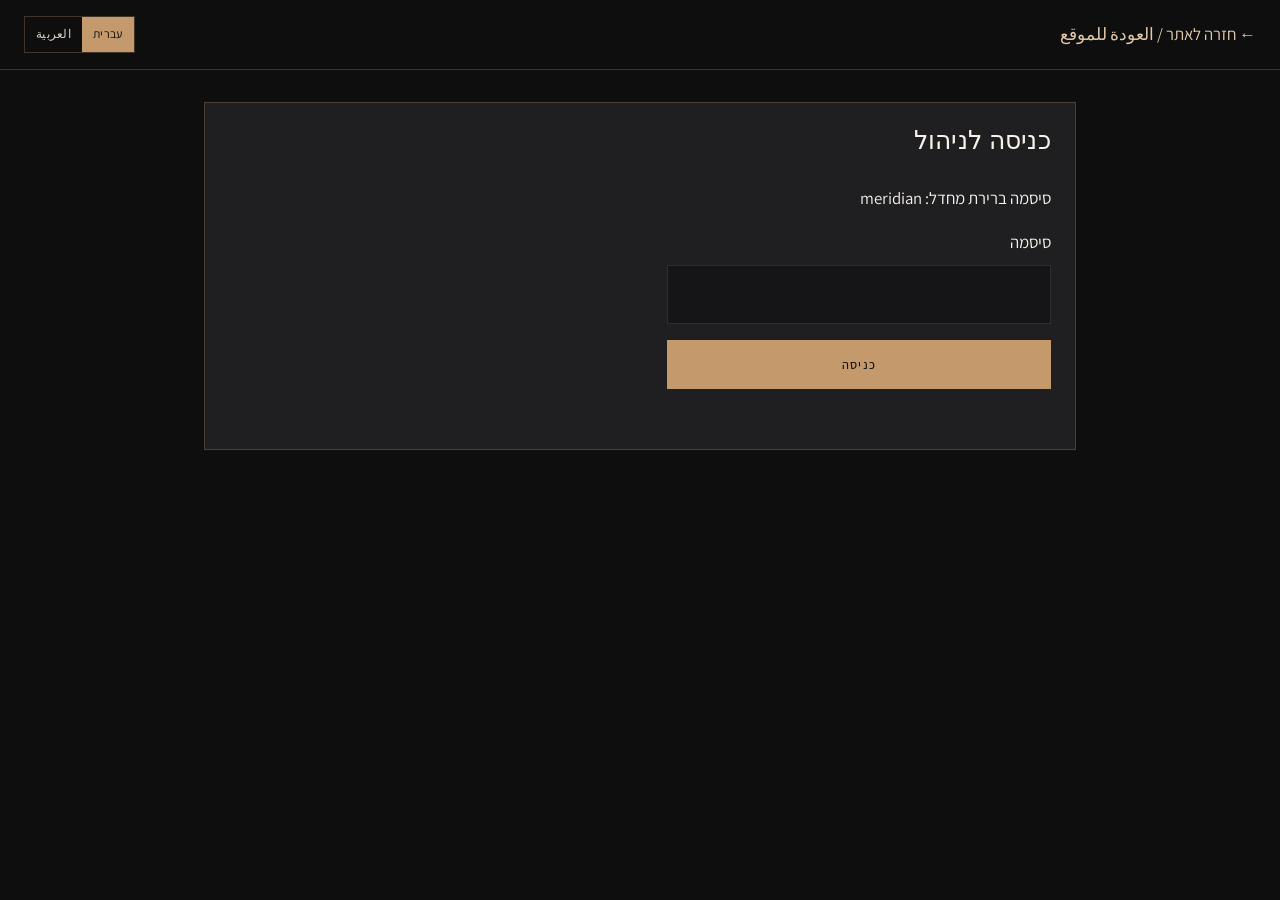
==== admin.html @ 9653c5c7 "Hebrew/Arabic only site with photo admin panel - Full RTL bilingual UI (עברית / العربية) with langua" ====
<!DOCTYPE html>
<html lang="he" dir="rtl">
  <head>
    <meta charset="UTF-8" />
    <meta name="viewport" content="width=device-width, initial-scale=1.0" />
    <title>ניהול תמונות | إدارة الصور — מרידיאן</title>
    <link rel="preconnect" href="https://fonts.googleapis.com" />
    <link rel="preconnect" href="https://fonts.gstatic.com" crossorigin />
    <link
      href="https://fonts.googleapis.com/css2?family=Assistant:wght@300;400;500;600;700&family=Cairo:wght@300;400;500;600;700&display=swap"
      rel="stylesheet"
    />
    <link rel="stylesheet" href="styles.css" />
  </head>
  <body class="admin-page">
    <header class="admin-bar">
      <a href="index.html">← חזרה לאתר / العودة للموقع</a>
      <div class="lang-switch" role="group">
        <button type="button" class="lang-switch__btn is-active" data-set-lang="he">עברית</button>
        <button type="button" class="lang-switch__btn" data-set-lang="ar">العربية</button>
      </div>
    </header>

    <main class="admin-wrap">
      <section class="admin-card" data-gate>
        <h1 data-admin="loginTitle">כניסה לניהול</h1>
        <p data-admin="loginHint">סיסמה ברירת מחדל: <code>meridian</code></p>
        <form class="admin-login" data-login>
          <label>
            <span data-admin="passwordLabel">סיסמה</span>
            <input type="password" name="password" autocomplete="current-password" required />
          </label>
          <button class="btn btn--primary" type="submit" data-admin="loginBtn">כניסה</button>
          <p class="form-status" data-login-status></p>
        </form>
      </section>

      <div class="admin-app" data-app hidden>
        <header class="admin-hero">
          <h1 data-admin="title">ניהול תמונות ופרויקטים</h1>
          <p data-admin="subtitle">
            העלו תמונות מהטלפון או מהמחשב. השינויים נשמרים במכשיר זה ומוצגים באתר מיד.
          </p>
        </header>

        <section class="admin-card">
          <h2 data-admin="heroSection">תמונת פתיחה (Hero)</h2>
          <div class="admin-hero-preview">
            <img data-hero-preview src="" alt="" />
          </div>
          <label class="btn btn--ghost file-btn">
            <span data-admin="uploadHero">העלאת תמונת פתיחה</span>
            <input type="file" accept="image/*" data-hero-file hidden />
          </label>
        </section>

        <section class="admin-card">
          <div class="admin-card__head">
            <h2 data-admin="projectsSection">פרויקטים בגלריה</h2>
            <button type="button" class="btn btn--primary" data-add-project data-admin="addProject">
              + פרויקט חדש
            </button>
          </div>
          <div class="admin-list" data-project-list></div>
        </section>

        <section class="admin-card">
          <div class="admin-card__head">
            <h2 data-admin="featuredSection">פרויקטים מובילים</h2>
            <button type="button" class="btn btn--ghost" data-add-featured data-admin="addFeatured">
              + פריט מוביל
            </button>
          </div>
          <div class="admin-list" data-featured-list></div>
        </section>

        <section class="admin-card admin-actions">
          <button type="button" class="btn btn--ghost" data-export data-admin="exportBtn">
            ייצוא גיבוי
          </button>
          <label class="btn btn--ghost file-btn">
            <span data-admin="importBtn">ייבוא גיבוי</span>
            <input type="file" accept="application/json,.json" data-import hidden />
          </label>
          <button type="button" class="btn btn--ghost" data-reset data-admin="resetBtn">
            איפוס לברירת מחדל
          </button>
          <p class="admin-note" data-admin="persistNote"></p>
        </section>
      </div>
    </main>

    <dialog class="admin-dialog" data-edit-dialog>
      <form class="admin-edit" data-edit-form>
        <h2 data-admin="editTitle">עריכת פרויקט</h2>
        <input type="hidden" name="id" />
        <input type="hidden" name="kind" />

        <div class="field">
          <label data-admin="titleHe">כותרת בעברית</label>
          <input name="titleHe" required />
        </div>
        <div class="field">
          <label data-admin="titleAr">العنوان بالعربية</label>
          <input name="titleAr" required />
        </div>
        <div class="field">
          <label data-admin="yearLabel">שנה / السنة</label>
          <input name="year" required />
        </div>
        <div class="field">
          <label data-admin="categoryLabel">קטגוריה / الفئة</label>
          <select name="category" required>
            <option value="kitchens">מטבחים / مطابخ</option>
            <option value="wardrobes">ארונות / خزائن</option>
            <option value="cladding">חיפויים / كسوة</option>
            <option value="office">משרד / مكاتب</option>
            <option value="furniture">רהיטים / أثاث</option>
          </select>
        </div>

        <div class="admin-project-fields">
          <div class="field">
            <label data-admin="copyHe">תיאור בעברית</label>
            <textarea name="copyHe" rows="3"></textarea>
          </div>
          <div class="field">
            <label data-admin="copyAr">الوصف بالعربية</label>
            <textarea name="copyAr" rows="3"></textarea>
          </div>
          <div class="field">
            <label data-admin="materialHe">חומר (עברית)</label>
            <input name="materialHe" />
          </div>
          <div class="field">
            <label data-admin="materialAr">المادة (عربي)</label>
            <input name="materialAr" />
          </div>
          <div class="field">
            <label data-admin="finishHe">גימור (עברית)</label>
            <input name="finishHe" />
          </div>
          <div class="field">
            <label data-admin="finishAr">التشطيب (عربي)</label>
            <input name="finishAr" />
          </div>
        </div>

        <div class="field">
          <label data-admin="mainPhoto">תמונה ראשית</label>
          <div class="admin-thumb-row">
            <img data-edit-image src="" alt="" />
            <label class="btn btn--ghost file-btn">
              <span data-admin="choosePhoto">בחירת תמונה</span>
              <input type="file" accept="image/*" name="imageFile" hidden />
            </label>
          </div>
        </div>

        <div class="admin-project-fields field">
          <label data-admin="beforePhoto">תמונת לפני (אופציונלי)</label>
          <div class="admin-thumb-row">
            <img data-edit-before src="" alt="" />
            <label class="btn btn--ghost file-btn">
              <span data-admin="choosePhoto">בחירת תמונה</span>
              <input type="file" accept="image/*" name="beforeFile" hidden />
            </label>
          </div>
        </div>

        <div class="admin-dialog__actions">
          <button type="button" class="btn btn--ghost" data-cancel data-admin="cancel">ביטול</button>
          <button type="submit" class="btn btn--primary" data-admin="save">שמירה</button>
        </div>
      </form>
    </dialog>

    <script type="module" src="admin.js"></script>
  </body>
</html>
---- styles.css ----
:root {
  --charcoal-950: #0e0e0f;
  --charcoal-900: #161618;
  --charcoal-800: #1f1f22;
  --charcoal-700: #2a2a2e;
  --charcoal-600: #3a3a40;
  --oak-500: #c49a6c;
  --oak-400: #d4b08a;
  --oak-300: #e2c9ab;
  --oak-200: #f0dfc8;
  --cream: #f3ebe1;
  --cream-muted: #d9cfc3;
  --ink: #f7f1ea;
  --ink-soft: rgba(247, 241, 234, 0.72);
  --line: rgba(196, 154, 108, 0.28);
  --danger: #c97b6a;
  --font-display: "Frank Ruhl Libre", "Amiri", serif;
  --font-sans: "Assistant", "Cairo", sans-serif;
  --space-1: 0.25rem;
  --space-2: 0.5rem;
  --space-3: 0.75rem;
  --space-4: 1rem;
  --space-5: 1.5rem;
  --space-6: 2rem;
  --space-7: 3rem;
  --space-8: 4.5rem;
  --space-9: 7rem;
  --header-h: 4.25rem;
  --ease-out: cubic-bezier(0.22, 1, 0.36, 1);
  --shadow-soft: 0 24px 60px rgba(0, 0, 0, 0.35);
}

*,
*::before,
*::after {
  box-sizing: border-box;
}

html {
  scroll-behavior: smooth;
}

html[data-lang="he"] {
  --font-display: "Frank Ruhl Libre", serif;
  --font-sans: "Assistant", sans-serif;
}

html[data-lang="ar"] {
  --font-display: "Amiri", serif;
  --font-sans: "Cairo", sans-serif;
}

body {
  margin: 0;
  min-height: 100vh;
  font-family: var(--font-sans);
  font-weight: 400;
  font-size: 1.05rem;
  line-height: 1.7;
  color: var(--ink);
  background:
    radial-gradient(1200px 600px at 10% -10%, rgba(196, 154, 108, 0.12), transparent 55%),
    radial-gradient(900px 500px at 90% 20%, rgba(90, 70, 50, 0.25), transparent 50%),
    linear-gradient(180deg, var(--charcoal-950), var(--charcoal-900) 40%, #121110);
  -webkit-font-smoothing: antialiased;
  text-rendering: optimizeLegibility;
}

img {
  display: block;
  max-width: 100%;
  height: auto;
}

a {
  color: inherit;
  text-decoration: none;
}

button,
input,
select,
textarea {
  font: inherit;
  color: inherit;
}

button {
  cursor: pointer;
  background: none;
  border: 0;
}

h1,
h2,
h3 {
  font-family: var(--font-display);
  font-weight: 500;
  line-height: 1.15;
  letter-spacing: 0.01em;
  margin: 0;
}

p {
  margin: 0;
}

.sr-only {
  position: absolute;
  width: 1px;
  height: 1px;
  padding: 0;
  margin: -1px;
  overflow: hidden;
  clip: rect(0, 0, 0, 0);
  white-space: nowrap;
  border: 0;
}

.skip-link {
  position: absolute;
  left: var(--space-4);
  top: -100px;
  z-index: 100;
  padding: var(--space-3) var(--space-4);
  background: var(--oak-500);
  color: var(--charcoal-950);
}

.skip-link:focus {
  top: var(--space-4);
}

/* Header */
.site-header {
  position: fixed;
  inset: 0 0 auto;
  z-index: 40;
  height: var(--header-h);
  transition: background 0.4s var(--ease-out), backdrop-filter 0.4s var(--ease-out),
    border-color 0.4s var(--ease-out);
  border-bottom: 1px solid transparent;
}

.site-header.is-scrolled {
  background: rgba(14, 14, 15, 0.82);
  backdrop-filter: blur(16px);
  border-bottom-color: var(--line);
}

.site-header__inner {
  max-width: 1280px;
  margin: 0 auto;
  padding: 0 var(--space-5);
  height: 100%;
  display: flex;
  align-items: center;
  justify-content: space-between;
  gap: var(--space-5);
}

.header-tools {
  display: flex;
  align-items: center;
  gap: var(--space-4);
}

.lang-switch {
  display: inline-flex;
  border: 1px solid var(--line);
  overflow: hidden;
}

.lang-switch__btn {
  padding: 0.45rem 0.7rem;
  font-size: 0.75rem;
  letter-spacing: 0.02em;
  color: var(--cream-muted);
}

.lang-switch__btn.is-active {
  background: var(--oak-500);
  color: var(--charcoal-950);
}

.logo {
  display: inline-flex;
  align-items: center;
  gap: 0.65rem;
  font-family: var(--font-display);
  font-size: 1.55rem;
  letter-spacing: 0.04em;
  font-weight: 500;
}

.logo__mark {
  width: 0.7rem;
  height: 0.7rem;
  background: linear-gradient(135deg, var(--oak-300), var(--oak-500));
  transform: rotate(45deg);
}

.nav {
  display: none;
  align-items: center;
  gap: var(--space-6);
  font-size: 0.8125rem;
  letter-spacing: 0.08em;
  text-transform: uppercase;
  font-weight: 400;
}

.nav a {
  opacity: 0.78;
  transition: opacity 0.25s ease, color 0.25s ease;
}

.nav a:hover,
.nav a:focus-visible {
  opacity: 1;
  color: var(--oak-300);
}

.nav__cta {
  padding: 0.65rem 1rem;
  border: 1px solid var(--line);
  opacity: 1 !important;
  color: var(--oak-300);
}

.nav__cta:hover,
.nav__cta:focus-visible {
  background: rgba(196, 154, 108, 0.12);
}

.nav-toggle {
  width: 2.5rem;
  height: 2.5rem;
  display: grid;
  place-content: center;
  gap: 6px;
}

.nav-toggle span:not(.sr-only) {
  display: block;
  width: 1.35rem;
  height: 1.5px;
  background: var(--cream);
  transition: transform 0.3s var(--ease-out);
}

.nav-toggle[aria-expanded="true"] span:nth-child(2) {
  transform: translateY(3.75px) rotate(45deg);
}

.nav-toggle[aria-expanded="true"] span:nth-child(3) {
  transform: translateY(-3.75px) rotate(-45deg);
}

.mobile-nav {
  display: grid;
  gap: var(--space-4);
  padding: var(--space-5);
  background: rgba(14, 14, 15, 0.96);
  border-bottom: 1px solid var(--line);
  font-size: 0.95rem;
  letter-spacing: 0.06em;
  text-transform: uppercase;
}

.mobile-nav[hidden] {
  display: none;
}

@media (min-width: 900px) {
  .nav {
    display: flex;
  }

  .nav-toggle,
  .mobile-nav {
    display: none !important;
  }
}

/* Hero — one composition, brand first, full-bleed */
.hero {
  position: relative;
  min-height: 100svh;
  display: grid;
  align-items: end;
  overflow: hidden;
}

.hero__media {
  position: absolute;
  inset: 0;
}

.hero__media img {
  width: 100%;
  height: 100%;
  object-fit: cover;
  transform: scale(1.06);
  animation: hero-zoom 12s var(--ease-out) forwards;
}

.hero__veil {
  position: absolute;
  inset: 0;
  background:
    linear-gradient(180deg, rgba(14, 14, 15, 0.35) 0%, rgba(14, 14, 15, 0.2) 35%, rgba(14, 14, 15, 0.78) 72%, rgba(14, 14, 15, 0.94) 100%),
    linear-gradient(90deg, rgba(14, 14, 15, 0.55), transparent 55%);
}

.hero__content {
  position: relative;
  z-index: 1;
  max-width: 1280px;
  width: 100%;
  margin: 0 auto;
  padding: calc(var(--header-h) + var(--space-8)) var(--space-5) var(--space-8);
  animation: hero-rise 1.1s var(--ease-out) both;
}

.hero__brand {
  font-family: var(--font-display);
  font-size: clamp(2.75rem, 8vw, 5.5rem);
  line-height: 0.95;
  letter-spacing: 0.02em;
  color: var(--oak-300);
  margin-bottom: var(--space-5);
}

.hero__title {
  max-width: 18ch;
  font-size: clamp(1.55rem, 3.4vw, 2.45rem);
  font-weight: 400;
  color: var(--cream);
  margin-bottom: var(--space-4);
}

.hero__lede {
  max-width: 38ch;
  color: var(--ink-soft);
  font-size: 1.02rem;
  margin-bottom: var(--space-6);
}

.hero__actions {
  display: flex;
  flex-wrap: wrap;
  gap: var(--space-3);
}

@keyframes hero-zoom {
  to {
    transform: scale(1);
  }
}

@keyframes hero-rise {
  from {
    opacity: 0;
    transform: translateY(28px);
  }
  to {
    opacity: 1;
    transform: translateY(0);
  }
}

/* Buttons */
.btn {
  display: inline-flex;
  align-items: center;
  justify-content: center;
  gap: 0.5rem;
  min-height: 3rem;
  padding: 0.85rem 1.35rem;
  font-size: 0.78rem;
  font-weight: 500;
  letter-spacing: 0.1em;
  text-transform: uppercase;
  transition: background 0.3s ease, color 0.3s ease, border-color 0.3s ease,
    transform 0.3s var(--ease-out);
}

.btn:hover,
.btn:focus-visible {
  transform: translateY(-1px);
}

.btn--primary {
  background: var(--oak-500);
  color: var(--charcoal-950);
}

.btn--primary:hover,
.btn--primary:focus-visible {
  background: var(--oak-400);
}

.btn--ghost {
  border: 1px solid rgba(243, 235, 225, 0.35);
  color: var(--cream);
}

.btn--ghost:hover,
.btn--ghost:focus-visible {
  border-color: var(--oak-400);
  color: var(--oak-300);
}

.btn--whatsapp {
  background: #1f3d32;
  color: #b7e0cb;
  border: 1px solid rgba(183, 224, 203, 0.25);
  width: fit-content;
}

.btn--whatsapp:hover,
.btn--whatsapp:focus-visible {
  background: #274c3e;
}

/* Sections */
.section {
  max-width: 1280px;
  margin: 0 auto;
  padding: var(--space-9) var(--space-5);
}

.section__intro {
  max-width: 42rem;
  margin-bottom: var(--space-7);
}

.section__intro h2 {
  font-size: clamp(2.2rem, 4vw, 3.4rem);
  margin: var(--space-2) 0 var(--space-4);
}

.section__intro p:not(.eyebrow) {
  color: var(--ink-soft);
}

.eyebrow {
  font-size: 0.72rem;
  letter-spacing: 0.16em;
  text-transform: uppercase;
  color: var(--oak-500);
  font-weight: 500;
}

/* Featured */
.featured__grid {
  display: grid;
  gap: var(--space-5);
}

@media (min-width: 720px) {
  .featured__grid {
    grid-template-columns: repeat(2, minmax(0, 1fr));
  }
}

.project-tile {
  position: relative;
  display: block;
  width: 100%;
  padding: 0;
  overflow: hidden;
  isolation: isolate;
  min-height: 22rem;
  background: var(--charcoal-800);
  color: inherit;
  text-align: start;
  opacity: 0;
  transform: translateY(24px);
  animation: tile-in 0.9s var(--ease-out) forwards;
  animation-delay: calc(var(--i) * 0.12s + 0.15s);
}

.project-tile img {
  width: 100%;
  height: 100%;
  min-height: 22rem;
  object-fit: cover;
  transition: transform 0.9s var(--ease-out);
}

.project-tile__meta {
  position: absolute;
  inset: auto 0 0;
  padding: var(--space-5);
  background: linear-gradient(180deg, transparent, rgba(10, 10, 11, 0.88));
  transform: translateY(0.75rem);
  opacity: 0.9;
  transition: transform 0.45s var(--ease-out), opacity 0.45s ease;
}

.project-tile__meta h3 {
  font-size: 1.65rem;
  margin-bottom: var(--space-2);
}

.project-tile__meta p {
  font-size: 0.78rem;
  letter-spacing: 0.08em;
  text-transform: uppercase;
  color: var(--oak-300);
}

.project-tile:hover img,
.project-tile:focus-visible img {
  transform: scale(1.07);
}

.project-tile:hover .project-tile__meta,
.project-tile:focus-visible .project-tile__meta {
  transform: translateY(0);
  opacity: 1;
}

@keyframes tile-in {
  to {
    opacity: 1;
    transform: translateY(0);
  }
}

/* Gallery */
.filters {
  display: flex;
  flex-wrap: wrap;
  gap: var(--space-2);
  margin-bottom: var(--space-6);
}

.filter {
  padding: 0.7rem 1rem;
  border: 1px solid transparent;
  color: var(--cream-muted);
  font-size: 0.75rem;
  letter-spacing: 0.08em;
  text-transform: uppercase;
  transition: color 0.25s ease, border-color 0.25s ease, background 0.25s ease;
}

.filter:hover,
.filter:focus-visible {
  color: var(--cream);
  border-color: var(--line);
}

.filter.is-active {
  color: var(--charcoal-950);
  background: var(--oak-500);
  border-color: var(--oak-500);
}

.gallery__grid {
  display: grid;
  gap: var(--space-4);
}

@media (min-width: 640px) {
  .gallery__grid {
    grid-template-columns: repeat(2, minmax(0, 1fr));
  }
}

@media (min-width: 1000px) {
  .gallery__grid {
    grid-template-columns: repeat(3, minmax(0, 1fr));
  }
}

.gallery-item {
  overflow: hidden;
  background: var(--charcoal-800);
  transition: opacity 0.35s ease, transform 0.35s var(--ease-out);
}

.gallery-item.is-hidden {
  display: none;
}

.gallery-item__open {
  display: block;
  width: 100%;
  text-align: left;
  position: relative;
  padding: 0;
}

.gallery-item__open img {
  width: 100%;
  aspect-ratio: 4 / 3;
  object-fit: cover;
  transition: transform 0.8s var(--ease-out);
}

.gallery-item__caption {
  position: absolute;
  inset: auto 0 0;
  padding: var(--space-4) var(--space-5);
  background: linear-gradient(180deg, transparent, rgba(10, 10, 11, 0.9));
}

.gallery-item__caption h3 {
  font-size: 1.35rem;
}

.gallery-item__caption p {
  margin-top: 0.35rem;
  font-size: 0.72rem;
  letter-spacing: 0.08em;
  text-transform: uppercase;
  color: var(--oak-300);
}

.gallery-item__open:hover img,
.gallery-item__open:focus-visible img {
  transform: scale(1.06);
}

/* Project dialog */
.project-dialog {
  width: min(1080px, calc(100vw - 1.5rem));
  max-height: calc(100vh - 2rem);
  margin: auto;
  padding: 0;
  border: 1px solid var(--line);
  background: var(--charcoal-900);
  color: var(--ink);
  box-shadow: var(--shadow-soft);
}

.project-dialog::backdrop {
  background: rgba(6, 6, 7, 0.78);
  backdrop-filter: blur(6px);
}

.project-dialog__inner {
  position: relative;
  display: grid;
  max-height: calc(100vh - 2rem);
  overflow: auto;
}

@media (min-width: 880px) {
  .project-dialog__inner {
    grid-template-columns: 1.2fr 0.9fr;
  }
}

.project-dialog__close {
  position: absolute;
  top: 0.85rem;
  right: 0.85rem;
  z-index: 2;
  padding: 0.55rem 0.85rem;
  border: 1px solid var(--line);
  background: rgba(14, 14, 15, 0.7);
  font-size: 0.72rem;
  letter-spacing: 0.1em;
  text-transform: uppercase;
}

.project-dialog__gallery {
  position: relative;
  background: var(--charcoal-950);
}

.project-dialog__body {
  padding: var(--space-6);
}

.project-dialog__body h2 {
  font-size: clamp(1.8rem, 3vw, 2.5rem);
  margin: var(--space-2) 0 var(--space-4);
}

.project-dialog__body > p {
  color: var(--ink-soft);
  margin-bottom: var(--space-6);
}

.specs {
  display: grid;
  gap: var(--space-4);
  margin: 0;
}

.specs div {
  display: grid;
  gap: 0.25rem;
  padding-top: var(--space-3);
  border-top: 1px solid var(--line);
}

.specs dt {
  font-size: 0.7rem;
  letter-spacing: 0.12em;
  text-transform: uppercase;
  color: var(--oak-500);
}

.specs dd {
  margin: 0;
}

.ba {
  position: relative;
  aspect-ratio: 16 / 10;
  overflow: hidden;
  user-select: none;
}

.ba img {
  position: absolute;
  inset: 0;
  width: 100%;
  height: 100%;
  object-fit: cover;
}

.ba__before {
  clip-path: inset(0 50% 0 0);
}

.ba__control {
  position: absolute;
  inset: 0;
  display: grid;
  align-items: center;
}

.ba__control input {
  width: 100%;
  appearance: none;
  background: transparent;
  cursor: ew-resize;
}

.ba__control input::-webkit-slider-thumb {
  appearance: none;
  width: 3px;
  height: 100vh;
  background: var(--oak-300);
}

.ba__control input::-moz-range-thumb {
  width: 3px;
  height: 100vh;
  border: 0;
  background: var(--oak-300);
}

.ba__label {
  position: absolute;
  bottom: 0.85rem;
  font-size: 0.68rem;
  letter-spacing: 0.12em;
  text-transform: uppercase;
  padding: 0.35rem 0.55rem;
  background: rgba(14, 14, 15, 0.7);
}

.ba__label--before {
  inset-inline-start: 0.85rem;
}

.ba__label--after {
  inset-inline-end: 0.85rem;
}

.macro-row {
  display: grid;
  grid-template-columns: repeat(3, 1fr);
  gap: 2px;
}

.macro-row img {
  aspect-ratio: 1;
  object-fit: cover;
  width: 100%;
}

/* Process */
.process {
  position: relative;
}

.timeline {
  list-style: none;
  margin: 0;
  padding: 0;
  display: grid;
  gap: var(--space-5);
  counter-reset: none;
}

@media (min-width: 900px) {
  .timeline {
    grid-template-columns: repeat(4, minmax(0, 1fr));
    gap: var(--space-6);
  }
}

.timeline li {
  position: relative;
  padding-top: var(--space-5);
  border-top: 1px solid var(--line);
  opacity: 0;
  transform: translateY(20px);
  transition: opacity 0.7s var(--ease-out), transform 0.7s var(--ease-out);
  transition-delay: calc(var(--i) * 0.1s);
}

.timeline.is-visible li {
  opacity: 1;
  transform: translateY(0);
}

.timeline__index {
  display: block;
  margin-bottom: var(--space-4);
  font-size: 0.75rem;
  letter-spacing: 0.14em;
  color: var(--oak-500);
}

.timeline h3 {
  font-size: 1.55rem;
  margin-bottom: var(--space-3);
}

.timeline p {
  color: var(--ink-soft);
  font-size: 0.95rem;
}

/* Materials */
.swatches {
  display: grid;
  gap: var(--space-5);
  grid-template-columns: repeat(auto-fit, minmax(15rem, 1fr));
}

.swatch {
  margin: 0;
}

.swatch__chip {
  height: 9.5rem;
  margin-bottom: var(--space-4);
  border: 1px solid rgba(255, 255, 255, 0.04);
}

.swatch__chip--oak {
  background:
    linear-gradient(120deg, rgba(255, 255, 255, 0.08), transparent 40%),
    repeating-linear-gradient(
      90deg,
      #b88855 0 2px,
      #c49a6c 2px 5px,
      #a87542 5px 7px,
      #d0a978 7px 10px
    );
}

.swatch__chip--walnut {
  background:
    linear-gradient(135deg, rgba(255, 255, 255, 0.05), transparent 45%),
    repeating-linear-gradient(
      92deg,
      #4a2f22 0 3px,
      #5c3a29 3px 6px,
      #3d261c 6px 8px,
      #6a4430 8px 12px
    );
}

.swatch__chip--smoked {
  background:
    linear-gradient(160deg, rgba(196, 154, 108, 0.15), transparent 50%),
    repeating-linear-gradient(
      88deg,
      #2b241f 0 2px,
      #3a3129 2px 5px,
      #221d19 5px 7px,
      #4a3f34 7px 11px
    );
}

.swatch__chip--lacquer {
  background: linear-gradient(145deg, #ebe4db, #d8cfc4 40%, #c9bfb3);
}

.swatch__chip--hardware {
  background:
    radial-gradient(circle at 30% 30%, #d7d7d9, #8d8f94 40%, #5c5e63 70%),
    linear-gradient(90deg, #9a9ca1, #6d6f74);
}

.swatch__chip--ash {
  background:
    linear-gradient(120deg, rgba(255, 255, 255, 0.2), transparent 40%),
    repeating-linear-gradient(
      90deg,
      #d9cfc0 0 2px,
      #ebe3d5 2px 5px,
      #cfc4b3 5px 7px,
      #e7dece 7px 10px
    );
}

.swatch h3 {
  font-size: 1.4rem;
  margin-bottom: var(--space-2);
}

.swatch p {
  color: var(--ink-soft);
  font-size: 0.92rem;
}

/* Consult */
.consult {
  padding-bottom: var(--space-9);
}

.consult__layout {
  display: grid;
  gap: var(--space-7);
}

@media (min-width: 960px) {
  .consult__layout {
    grid-template-columns: 0.95fr 1.05fr;
    align-items: start;
    gap: var(--space-8);
  }
}

.consult__intro h2 {
  font-size: clamp(2.2rem, 4vw, 3.4rem);
  margin: var(--space-2) 0 var(--space-4);
}

.consult__intro > p {
  color: var(--ink-soft);
  max-width: 36rem;
  margin-bottom: var(--space-6);
}

.consult__direct {
  display: grid;
  gap: var(--space-5);
}

.consult__meta {
  display: grid;
  gap: var(--space-4);
  color: var(--ink-soft);
  font-size: 0.95rem;
}

.consult__meta strong {
  color: var(--cream);
  font-weight: 500;
  letter-spacing: 0.04em;
  font-size: 0.75rem;
  text-transform: uppercase;
}

.map {
  aspect-ratio: 16 / 10;
  overflow: hidden;
  border: 1px solid var(--line);
  filter: grayscale(1) contrast(1.05) brightness(0.85);
}

.map iframe {
  width: 100%;
  height: 100%;
  border: 0;
}

.consult-form {
  display: grid;
  gap: var(--space-4);
  padding: var(--space-6);
  background:
    linear-gradient(160deg, rgba(196, 154, 108, 0.08), transparent 45%),
    var(--charcoal-800);
  border: 1px solid var(--line);
}

.field {
  display: grid;
  gap: var(--space-2);
}

.field label {
  font-size: 0.72rem;
  letter-spacing: 0.1em;
  text-transform: uppercase;
  color: var(--oak-300);
}

.optional {
  color: var(--cream-muted);
  letter-spacing: 0.04em;
  text-transform: none;
}

.field input,
.field select,
.field textarea {
  width: 100%;
  padding: 0.9rem 1rem;
  background: rgba(14, 14, 15, 0.55);
  border: 1px solid rgba(243, 235, 225, 0.12);
  outline: none;
  transition: border-color 0.25s ease, background 0.25s ease;
}

.field input:focus,
.field select:focus,
.field textarea:focus {
  border-color: var(--oak-500);
  background: rgba(14, 14, 15, 0.8);
}

.field input.is-invalid,
.field select.is-invalid {
  border-color: var(--danger);
}

.field__hint {
  font-size: 0.8rem;
  color: var(--cream-muted);
}

.field input[type="file"] {
  padding: 0.75rem;
}

.form-status {
  min-height: 1.4em;
  font-size: 0.92rem;
  color: var(--oak-300);
}

/* Footer */
.site-footer {
  border-top: 1px solid var(--line);
  padding: var(--space-7) var(--space-5);
}

.site-footer__inner {
  max-width: 1280px;
  margin: 0 auto;
  display: grid;
  gap: var(--space-3);
}

.site-footer .logo {
  color: var(--oak-300);
}

.site-footer p {
  color: var(--ink-soft);
  font-size: 0.9rem;
}

.site-footer__fine {
  margin-top: var(--space-3);
  font-size: 0.78rem !important;
  letter-spacing: 0.04em;
}

.site-footer__admin {
  margin-top: var(--space-4);
}

.site-footer__admin a {
  color: var(--oak-300);
  font-size: 0.85rem;
  border-bottom: 1px solid var(--line);
}

/* Admin */
.admin-page {
  background: var(--charcoal-950);
}

.admin-bar {
  display: flex;
  justify-content: space-between;
  align-items: center;
  gap: var(--space-4);
  padding: var(--space-4) var(--space-5);
  border-bottom: 1px solid var(--line);
}

.admin-bar a {
  color: var(--oak-300);
}

.admin-wrap {
  max-width: 920px;
  margin: 0 auto;
  padding: var(--space-6) var(--space-5) var(--space-9);
  display: grid;
  gap: var(--space-5);
}

.admin-hero h1,
.admin-card h1,
.admin-card h2 {
  margin-bottom: var(--space-3);
}

.admin-hero p,
.admin-note {
  color: var(--ink-soft);
}

.admin-card {
  padding: var(--space-5);
  border: 1px solid var(--line);
  background: var(--charcoal-800);
  display: grid;
  gap: var(--space-4);
}

.admin-card__head {
  display: flex;
  flex-wrap: wrap;
  justify-content: space-between;
  gap: var(--space-3);
  align-items: center;
}

.admin-login {
  display: grid;
  gap: var(--space-4);
  max-width: 24rem;
}

.admin-login label {
  display: grid;
  gap: var(--space-2);
}

.admin-login input {
  padding: 0.9rem 1rem;
  background: rgba(14, 14, 15, 0.55);
  border: 1px solid rgba(243, 235, 225, 0.12);
}

.admin-hero-preview img,
.admin-item img,
.admin-thumb-row img {
  width: 100%;
  aspect-ratio: 16 / 9;
  object-fit: cover;
  background: var(--charcoal-950);
}

.admin-item {
  display: grid;
  gap: var(--space-3);
  padding: var(--space-3) 0;
  border-top: 1px solid var(--line);
}

@media (min-width: 720px) {
  .admin-item {
    grid-template-columns: 7.5rem 1fr auto;
    align-items: center;
  }

  .admin-item img {
    aspect-ratio: 1;
    width: 7.5rem;
  }
}

.admin-item h3 {
  font-size: 1.25rem;
  margin-bottom: 0.25rem;
}

.admin-item p {
  color: var(--ink-soft);
  font-size: 0.9rem;
}

.admin-item__actions {
  display: flex;
  flex-wrap: wrap;
  gap: var(--space-2);
}

.file-btn {
  cursor: pointer;
  width: fit-content;
}

.admin-actions {
  display: flex;
  flex-wrap: wrap;
  gap: var(--space-3);
  align-items: center;
}

.admin-dialog {
  width: min(640px, calc(100vw - 1.5rem));
  max-height: calc(100vh - 2rem);
  margin: auto;
  padding: 0;
  border: 1px solid var(--line);
  background: var(--charcoal-900);
  color: var(--ink);
}

.admin-dialog::backdrop {
  background: rgba(6, 6, 7, 0.78);
}

.admin-edit {
  display: grid;
  gap: var(--space-4);
  padding: var(--space-5);
  overflow: auto;
  max-height: calc(100vh - 2rem);
}

.admin-thumb-row {
  display: grid;
  gap: var(--space-3);
}

.admin-thumb-row img {
  max-height: 12rem;
}

.admin-dialog__actions {
  display: flex;
  justify-content: flex-end;
  gap: var(--space-3);
}

@media (prefers-reduced-motion: reduce) {
  html {
    scroll-behavior: auto;
  }

  *,
  *::before,
  *::after {
    animation-duration: 0.01ms !important;
    animation-iteration-count: 1 !important;
    transition-duration: 0.01ms !important;
  }
}
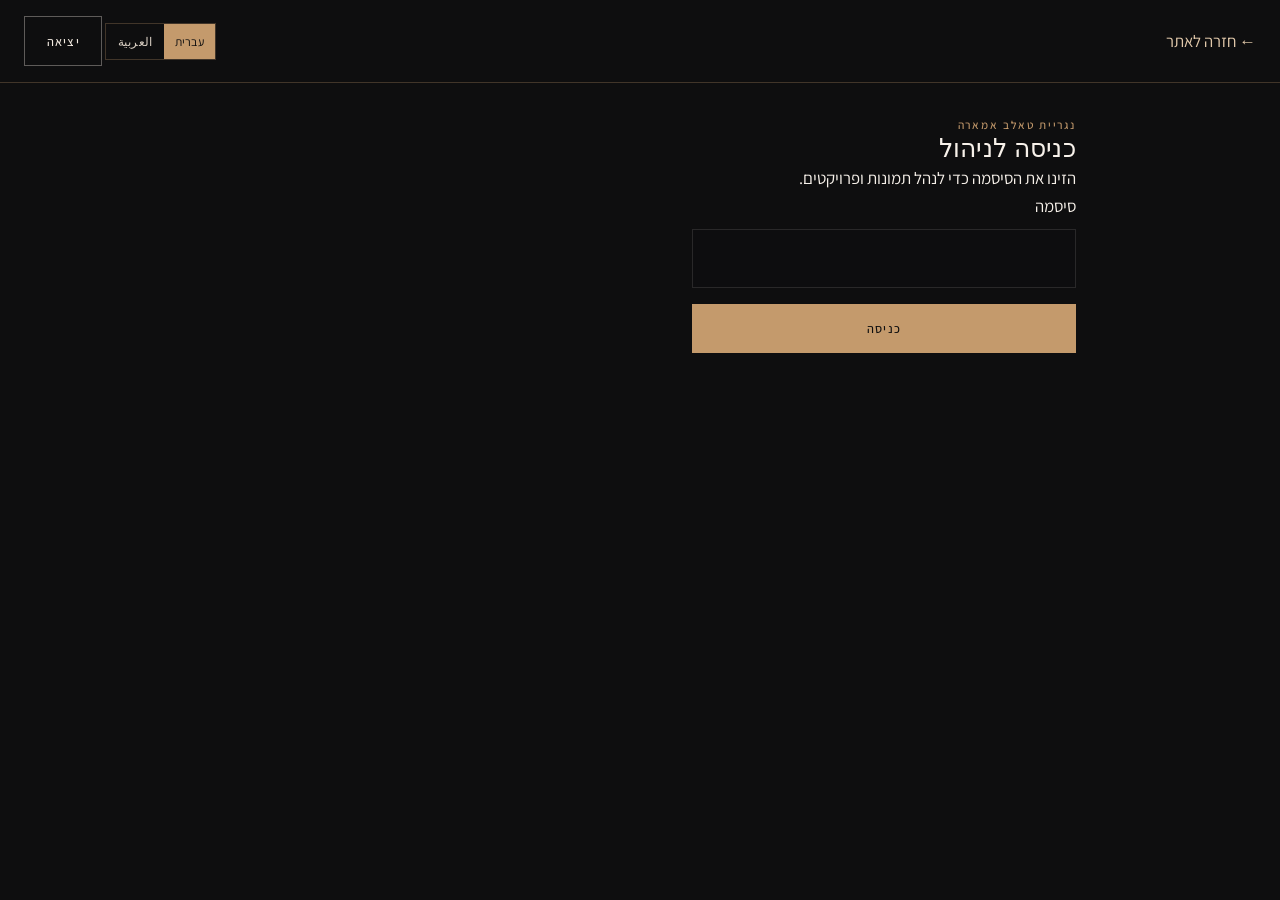
==== commit 5554a2b4: "Improve admin panel; hide password behind SHA-256 hash - New password stored only as hash (not shown" ====
--- a/admin.html
+++ b/admin.html
@@ -3,7 +3,8 @@
   <head>
     <meta charset="UTF-8" />
     <meta name="viewport" content="width=device-width, initial-scale=1.0" />
-    <title>ניהול תמונות | إدارة الصور — מרידיאן</title>
+    <title>ניהול | إدارة — طالب اماره</title>
+    <meta name="robots" content="noindex, nofollow" />
     <link rel="preconnect" href="https://fonts.googleapis.com" />
     <link rel="preconnect" href="https://fonts.gstatic.com" crossorigin />
     <link
@@ -13,167 +14,235 @@
     <link rel="stylesheet" href="styles.css" />
   </head>
   <body class="admin-page">
-    <header class="admin-bar">
-      <a href="index.html">← חזרה לאתר / العودة للموقع</a>
-      <div class="lang-switch" role="group">
-        <button type="button" class="lang-switch__btn is-active" data-set-lang="he">עברית</button>
-        <button type="button" class="lang-switch__btn" data-set-lang="ar">العربية</button>
+    <header class="admin-bar" data-bar hidden>
+      <a class="admin-bar__back" href="index.html" data-admin="backSite"></a>
+      <div class="admin-bar__tools">
+        <div class="lang-switch" role="group">
+          <button type="button" class="lang-switch__btn is-active" data-set-lang="he">עברית</button>
+          <button type="button" class="lang-switch__btn" data-set-lang="ar">العربية</button>
+        </div>
+        <button type="button" class="btn btn--ghost admin-bar__logout" data-logout data-admin="logout"></button>
       </div>
     </header>
 
     <main class="admin-wrap">
-      <section class="admin-card" data-gate>
-        <h1 data-admin="loginTitle">כניסה לניהול</h1>
-        <p data-admin="loginHint">סיסמה ברירת מחדל: <code>meridian</code></p>
+      <section class="admin-login-card" data-gate>
+        <div class="admin-login-card__mark" aria-hidden="true"></div>
+        <p class="eyebrow" data-admin="loginBrand"></p>
+        <h1 data-admin="loginTitle"></h1>
+        <p class="admin-login-card__lede" data-admin="loginLede"></p>
         <form class="admin-login" data-login>
           <label>
-            <span data-admin="passwordLabel">סיסמה</span>
-            <input type="password" name="password" autocomplete="current-password" required />
+            <span data-admin="passwordLabel"></span>
+            <input
+              type="password"
+              name="password"
+              autocomplete="current-password"
+              required
+              inputmode="text"
+            />
           </label>
-          <button class="btn btn--primary" type="submit" data-admin="loginBtn">כניסה</button>
-          <p class="form-status" data-login-status></p>
+          <button class="btn btn--primary" type="submit" data-admin="loginBtn"></button>
+          <p class="form-status" data-login-status role="status" aria-live="polite"></p>
         </form>
       </section>
 
       <div class="admin-app" data-app hidden>
         <header class="admin-hero">
-          <h1 data-admin="title">ניהול תמונות ופרויקטים</h1>
-          <p data-admin="subtitle">
-            העלו תמונות מהטלפון או מהמחשב. השינויים נשמרים במכשיר זה ומוצגים באתר מיד.
-          </p>
+          <div>
+            <h1 data-admin="title"></h1>
+            <p data-admin="subtitle"></p>
+          </div>
+          <div class="admin-stats" data-stats></div>
         </header>
 
-        <section class="admin-card">
-          <h2 data-admin="heroSection">תמונת פתיחה (Hero)</h2>
-          <div class="admin-hero-preview">
-            <img data-hero-preview src="" alt="" />
-          </div>
-          <label class="btn btn--ghost file-btn">
-            <span data-admin="uploadHero">העלאת תמונת פתיחה</span>
-            <input type="file" accept="image/*" data-hero-file hidden />
-          </label>
-        </section>
-
-        <section class="admin-card">
-          <div class="admin-card__head">
-            <h2 data-admin="projectsSection">פרויקטים בגלריה</h2>
-            <button type="button" class="btn btn--primary" data-add-project data-admin="addProject">
-              + פרויקט חדש
-            </button>
-          </div>
-          <div class="admin-list" data-project-list></div>
-        </section>
-
-        <section class="admin-card">
-          <div class="admin-card__head">
-            <h2 data-admin="featuredSection">פרויקטים מובילים</h2>
-            <button type="button" class="btn btn--ghost" data-add-featured data-admin="addFeatured">
-              + פריט מוביל
-            </button>
-          </div>
-          <div class="admin-list" data-featured-list></div>
-        </section>
-
-        <section class="admin-card admin-actions">
-          <button type="button" class="btn btn--ghost" data-export data-admin="exportBtn">
-            ייצוא גיבוי
-          </button>
-          <label class="btn btn--ghost file-btn">
-            <span data-admin="importBtn">ייבוא גיבוי</span>
-            <input type="file" accept="application/json,.json" data-import hidden />
-          </label>
-          <button type="button" class="btn btn--ghost" data-reset data-admin="resetBtn">
-            איפוס לברירת מחדל
-          </button>
-          <p class="admin-note" data-admin="persistNote"></p>
+        <nav class="admin-tabs" data-tabs>
+          <button type="button" class="admin-tabs__btn is-active" data-tab="hero" data-admin="tabHero"></button>
+          <button type="button" class="admin-tabs__btn" data-tab="projects" data-admin="tabProjects"></button>
+          <button type="button" class="admin-tabs__btn" data-tab="featured" data-admin="tabFeatured"></button>
+          <button type="button" class="admin-tabs__btn" data-tab="backup" data-admin="tabBackup"></button>
+        </nav>
+
+        <section class="admin-panel is-active" data-panel="hero">
+          <article class="admin-card">
+            <h2 data-admin="heroSection"></h2>
+            <p class="admin-card__hint" data-admin="heroHint"></p>
+            <div class="admin-drop" data-drop="hero">
+              <img data-hero-preview src="" alt="" />
+              <div class="admin-drop__overlay">
+                <p data-admin="dropHint"></p>
+                <div class="admin-drop__actions">
+                  <label class="btn btn--primary file-btn">
+                    <span data-admin="uploadHero"></span>
+                    <input type="file" accept="image/*" data-hero-file hidden />
+                  </label>
+                  <label class="btn btn--ghost file-btn">
+                    <span data-admin="cameraHero"></span>
+                    <input type="file" accept="image/*" capture="environment" data-hero-camera hidden />
+                  </label>
+                </div>
+              </div>
+            </div>
+          </article>
+        </section>
+
+        <section class="admin-panel" data-panel="projects">
+          <article class="admin-card">
+            <div class="admin-card__head">
+              <div>
+                <h2 data-admin="projectsSection"></h2>
+                <p class="admin-card__hint" data-admin="projectsHint"></p>
+              </div>
+              <button type="button" class="btn btn--primary" data-add-project data-admin="addProject"></button>
+            </div>
+            <div class="admin-list" data-project-list></div>
+            <p class="admin-empty" data-empty-projects hidden data-admin="emptyProjects"></p>
+          </article>
+        </section>
+
+        <section class="admin-panel" data-panel="featured">
+          <article class="admin-card">
+            <div class="admin-card__head">
+              <div>
+                <h2 data-admin="featuredSection"></h2>
+                <p class="admin-card__hint" data-admin="featuredHint"></p>
+              </div>
+              <button type="button" class="btn btn--primary" data-add-featured data-admin="addFeatured"></button>
+            </div>
+            <div class="admin-list" data-featured-list></div>
+            <p class="admin-empty" data-empty-featured hidden data-admin="emptyFeatured"></p>
+          </article>
+        </section>
+
+        <section class="admin-panel" data-panel="backup">
+          <article class="admin-card">
+            <h2 data-admin="backupSection"></h2>
+            <p class="admin-card__hint" data-admin="persistNote"></p>
+            <div class="admin-actions">
+              <button type="button" class="btn btn--primary" data-export data-admin="exportBtn"></button>
+              <label class="btn btn--ghost file-btn">
+                <span data-admin="importBtn"></span>
+                <input type="file" accept="application/json,.json" data-import hidden />
+              </label>
+              <a class="btn btn--ghost" href="index.html" target="_blank" rel="noopener" data-admin="previewSite"></a>
+            </div>
+          </article>
+          <article class="admin-card admin-card--danger">
+            <h2 data-admin="dangerTitle"></h2>
+            <p class="admin-card__hint" data-admin="dangerHint"></p>
+            <button type="button" class="btn btn--danger" data-reset data-admin="resetBtn"></button>
+          </article>
         </section>
       </div>
     </main>
 
     <dialog class="admin-dialog" data-edit-dialog>
       <form class="admin-edit" data-edit-form>
-        <h2 data-admin="editTitle">עריכת פרויקט</h2>
+        <div class="admin-edit__head">
+          <h2 data-admin="editTitle"></h2>
+          <button type="button" class="admin-dialog__x" data-cancel aria-label="Close">×</button>
+        </div>
         <input type="hidden" name="id" />
         <input type="hidden" name="kind" />
 
-        <div class="field">
-          <label data-admin="titleHe">כותרת בעברית</label>
-          <input name="titleHe" required />
-        </div>
-        <div class="field">
-          <label data-admin="titleAr">العنوان بالعربية</label>
-          <input name="titleAr" required />
-        </div>
-        <div class="field">
-          <label data-admin="yearLabel">שנה / السنة</label>
-          <input name="year" required />
-        </div>
-        <div class="field">
-          <label data-admin="categoryLabel">קטגוריה / الفئة</label>
-          <select name="category" required>
-            <option value="kitchens">מטבחים / مطابخ</option>
-            <option value="wardrobes">ארונות / خزائن</option>
-            <option value="cladding">חיפויים / كسوة</option>
-            <option value="office">משרד / مكاتب</option>
-            <option value="furniture">רהיטים / أثاث</option>
-          </select>
+        <div class="admin-edit__grid">
+          <div class="field">
+            <label data-admin="titleHe"></label>
+            <input name="titleHe" required />
+          </div>
+          <div class="field">
+            <label data-admin="titleAr"></label>
+            <input name="titleAr" required />
+          </div>
+          <div class="field">
+            <label data-admin="yearLabel"></label>
+            <input name="year" required />
+          </div>
+          <div class="field">
+            <label data-admin="categoryLabel"></label>
+            <select name="category" required>
+              <option value="kitchens">מטבחים / مطابخ</option>
+              <option value="wardrobes">ארונות / خزائن</option>
+              <option value="cladding">חיפויים / كسوة</option>
+              <option value="office">משרד / مكاتب</option>
+              <option value="furniture">רהיטים / أثاث</option>
+            </select>
+          </div>
         </div>
 
         <div class="admin-project-fields">
-          <div class="field">
-            <label data-admin="copyHe">תיאור בעברית</label>
-            <textarea name="copyHe" rows="3"></textarea>
-          </div>
-          <div class="field">
-            <label data-admin="copyAr">الوصف بالعربية</label>
-            <textarea name="copyAr" rows="3"></textarea>
-          </div>
-          <div class="field">
-            <label data-admin="materialHe">חומר (עברית)</label>
-            <input name="materialHe" />
-          </div>
-          <div class="field">
-            <label data-admin="materialAr">المادة (عربي)</label>
-            <input name="materialAr" />
-          </div>
-          <div class="field">
-            <label data-admin="finishHe">גימור (עברית)</label>
-            <input name="finishHe" />
-          </div>
-          <div class="field">
-            <label data-admin="finishAr">التشطيب (عربي)</label>
-            <input name="finishAr" />
-          </div>
-        </div>
-
-        <div class="field">
-          <label data-admin="mainPhoto">תמונה ראשית</label>
-          <div class="admin-thumb-row">
-            <img data-edit-image src="" alt="" />
-            <label class="btn btn--ghost file-btn">
-              <span data-admin="choosePhoto">בחירת תמונה</span>
-              <input type="file" accept="image/*" name="imageFile" hidden />
-            </label>
-          </div>
-        </div>
-
-        <div class="admin-project-fields field">
-          <label data-admin="beforePhoto">תמונת לפני (אופציונלי)</label>
-          <div class="admin-thumb-row">
-            <img data-edit-before src="" alt="" />
-            <label class="btn btn--ghost file-btn">
-              <span data-admin="choosePhoto">בחירת תמונה</span>
-              <input type="file" accept="image/*" name="beforeFile" hidden />
-            </label>
+          <div class="admin-edit__grid">
+            <div class="field">
+              <label data-admin="copyHe"></label>
+              <textarea name="copyHe" rows="3"></textarea>
+            </div>
+            <div class="field">
+              <label data-admin="copyAr"></label>
+              <textarea name="copyAr" rows="3"></textarea>
+            </div>
+            <div class="field">
+              <label data-admin="materialHe"></label>
+              <input name="materialHe" />
+            </div>
+            <div class="field">
+              <label data-admin="materialAr"></label>
+              <input name="materialAr" />
+            </div>
+            <div class="field">
+              <label data-admin="finishHe"></label>
+              <input name="finishHe" />
+            </div>
+            <div class="field">
+              <label data-admin="finishAr"></label>
+              <input name="finishAr" />
+            </div>
+          </div>
+        </div>
+
+        <div class="admin-edit__photos">
+          <div class="field">
+            <label data-admin="mainPhoto"></label>
+            <div class="admin-thumb-row">
+              <img data-edit-image src="" alt="" />
+              <div class="admin-drop__actions">
+                <label class="btn btn--ghost file-btn">
+                  <span data-admin="choosePhoto"></span>
+                  <input type="file" accept="image/*" name="imageFile" hidden />
+                </label>
+                <label class="btn btn--ghost file-btn">
+                  <span data-admin="cameraPhoto"></span>
+                  <input type="file" accept="image/*" capture="environment" name="imageCamera" hidden />
+                </label>
+              </div>
+            </div>
+          </div>
+
+          <div class="admin-project-fields field">
+            <label data-admin="beforePhoto"></label>
+            <div class="admin-thumb-row">
+              <img data-edit-before src="" alt="" />
+              <div class="admin-drop__actions">
+                <label class="btn btn--ghost file-btn">
+                  <span data-admin="choosePhoto"></span>
+                  <input type="file" accept="image/*" name="beforeFile" hidden />
+                </label>
+                <label class="btn btn--ghost file-btn">
+                  <span data-admin="cameraPhoto"></span>
+                  <input type="file" accept="image/*" capture="environment" name="beforeCamera" hidden />
+                </label>
+              </div>
+            </div>
           </div>
         </div>
 
         <div class="admin-dialog__actions">
-          <button type="button" class="btn btn--ghost" data-cancel data-admin="cancel">ביטול</button>
-          <button type="submit" class="btn btn--primary" data-admin="save">שמירה</button>
+          <button type="button" class="btn btn--ghost" data-cancel data-admin="cancel"></button>
+          <button type="submit" class="btn btn--primary" data-admin="save"></button>
         </div>
       </form>
     </dialog>
+
+    <div class="admin-toast" data-toast hidden></div>
 
     <script type="module" src="admin.js"></script>
   </body>
--- a/styles.css
+++ b/styles.css
@@ -962,11 +962,15 @@
   gap: var(--space-5);
 }
 
-.consult__meta {
-  display: grid;
-  gap: var(--space-4);
-  color: var(--ink-soft);
-  font-size: 0.95rem;
+.consult__phone a {
+  color: var(--oak-300);
+  font-size: 1.15rem;
+  letter-spacing: 0.04em;
+}
+
+.consult__phone a:hover,
+.consult__phone a:focus-visible {
+  color: var(--oak-200);
 }
 
 .consult__meta strong {
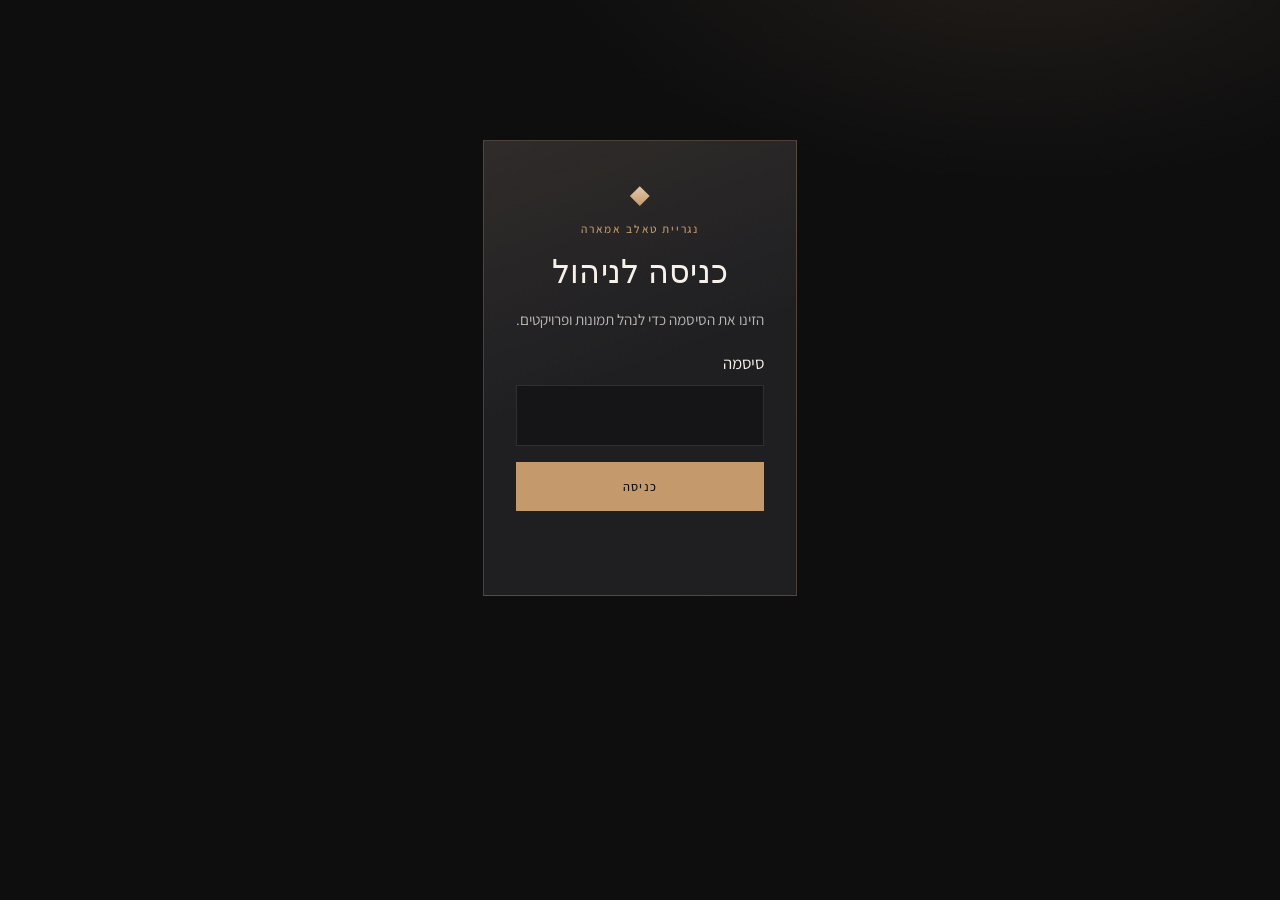
==== commit dd24f0d0: "Add Google Maps location editor in admin Users can paste a Maps share link or lat,lng coordinates; s" ====
--- a/admin.html
+++ b/admin.html
@@ -60,6 +60,7 @@
           <button type="button" class="admin-tabs__btn is-active" data-tab="hero" data-admin="tabHero"></button>
           <button type="button" class="admin-tabs__btn" data-tab="projects" data-admin="tabProjects"></button>
           <button type="button" class="admin-tabs__btn" data-tab="featured" data-admin="tabFeatured"></button>
+          <button type="button" class="admin-tabs__btn" data-tab="location" data-admin="tabLocation"></button>
           <button type="button" class="admin-tabs__btn" data-tab="backup" data-admin="tabBackup"></button>
         </nav>
 
@@ -114,6 +115,36 @@
           </article>
         </section>
 
+        <section class="admin-panel" data-panel="location">
+          <article class="admin-card">
+            <h2 data-admin="locationSection"></h2>
+            <ol class="admin-steps" data-admin-steps>
+              <li data-admin="mapStep1"></li>
+              <li data-admin="mapStep2"></li>
+              <li data-admin="mapStep3"></li>
+              <li data-admin="mapStep4"></li>
+            </ol>
+            <form class="admin-map-form" data-map-form>
+              <div class="field">
+                <label data-admin="mapLinkLabel"></label>
+                <input
+                  name="mapInput"
+                  type="url"
+                  inputmode="url"
+                  placeholder="https://maps.google.com/... או 32.75, 35.34"
+                  data-map-input
+                  required
+                />
+                <p class="field__hint" data-admin="mapLinkHint"></p>
+              </div>
+              <button class="btn btn--primary" type="submit" data-admin="saveMap"></button>
+            </form>
+            <div class="map admin-map-preview">
+              <iframe title="map preview" data-map-preview loading="lazy" src=""></iframe>
+            </div>
+          </article>
+        </section>
+
         <section class="admin-panel" data-panel="backup">
           <article class="admin-card">
             <h2 data-admin="backupSection"></h2>
--- a/styles.css
+++ b/styles.css
@@ -1100,7 +1100,10 @@
 
 /* Admin */
 .admin-page {
-  background: var(--charcoal-950);
+  background:
+    radial-gradient(900px 500px at 80% -10%, rgba(196, 154, 108, 0.12), transparent 55%),
+    var(--charcoal-950);
+  min-height: 100vh;
 }
 
 .admin-bar {
@@ -1110,29 +1113,158 @@
   gap: var(--space-4);
   padding: var(--space-4) var(--space-5);
   border-bottom: 1px solid var(--line);
-}
-
-.admin-bar a {
+  background: rgba(14, 14, 15, 0.85);
+  backdrop-filter: blur(12px);
+  position: sticky;
+  top: 0;
+  z-index: 20;
+}
+
+.admin-bar[hidden] {
+  display: none !important;
+}
+
+.admin-bar__back {
   color: var(--oak-300);
 }
 
+.admin-bar__tools {
+  display: flex;
+  align-items: center;
+  gap: var(--space-3);
+}
+
 .admin-wrap {
-  max-width: 920px;
+  max-width: 980px;
   margin: 0 auto;
   padding: var(--space-6) var(--space-5) var(--space-9);
   display: grid;
   gap: var(--space-5);
 }
 
-.admin-hero h1,
-.admin-card h1,
-.admin-card h2 {
-  margin-bottom: var(--space-3);
+.admin-login-card {
+  max-width: 26rem;
+  margin: 12vh auto 0;
+  padding: var(--space-7) var(--space-6);
+  border: 1px solid var(--line);
+  background:
+    linear-gradient(160deg, rgba(196, 154, 108, 0.1), transparent 50%),
+    var(--charcoal-800);
+  display: grid;
+  gap: var(--space-4);
+  text-align: center;
+}
+
+.admin-login-card__mark {
+  width: 0.85rem;
+  height: 0.85rem;
+  margin: 0 auto;
+  background: linear-gradient(135deg, var(--oak-300), var(--oak-500));
+  transform: rotate(45deg);
+}
+
+.admin-login-card h1 {
+  font-size: 2rem;
+}
+
+.admin-login-card__lede {
+  color: var(--ink-soft);
+  font-size: 0.95rem;
+}
+
+.admin-login {
+  display: grid;
+  gap: var(--space-4);
+  text-align: start;
+}
+
+.admin-login label {
+  display: grid;
+  gap: var(--space-2);
+}
+
+.admin-login input {
+  padding: 0.95rem 1rem;
+  background: rgba(14, 14, 15, 0.55);
+  border: 1px solid rgba(243, 235, 225, 0.12);
+}
+
+.admin-hero {
+  display: flex;
+  flex-wrap: wrap;
+  justify-content: space-between;
+  gap: var(--space-5);
+  align-items: end;
+}
+
+.admin-hero h1 {
+  font-size: clamp(1.8rem, 4vw, 2.6rem);
+  margin-bottom: var(--space-2);
 }
 
 .admin-hero p,
-.admin-note {
+.admin-note,
+.admin-card__hint,
+.admin-empty {
   color: var(--ink-soft);
+}
+
+.admin-stats {
+  display: flex;
+  gap: var(--space-4);
+}
+
+.admin-stats div {
+  min-width: 5.5rem;
+  padding: var(--space-3) var(--space-4);
+  border: 1px solid var(--line);
+  background: var(--charcoal-800);
+  display: grid;
+  gap: 0.2rem;
+}
+
+.admin-stats strong {
+  font-family: var(--font-display);
+  font-size: 1.6rem;
+  color: var(--oak-300);
+}
+
+.admin-stats span {
+  font-size: 0.72rem;
+  letter-spacing: 0.08em;
+  text-transform: uppercase;
+  color: var(--cream-muted);
+}
+
+.admin-tabs {
+  display: flex;
+  flex-wrap: wrap;
+  gap: var(--space-2);
+  border-bottom: 1px solid var(--line);
+  padding-bottom: var(--space-3);
+}
+
+.admin-tabs__btn {
+  padding: 0.7rem 1rem;
+  font-size: 0.78rem;
+  letter-spacing: 0.06em;
+  text-transform: uppercase;
+  color: var(--cream-muted);
+  border: 1px solid transparent;
+}
+
+.admin-tabs__btn.is-active {
+  color: var(--charcoal-950);
+  background: var(--oak-500);
+}
+
+.admin-panel {
+  display: none;
+}
+
+.admin-panel.is-active {
+  display: grid;
+  gap: var(--space-5);
 }
 
 .admin-card {
@@ -1141,6 +1273,11 @@
   background: var(--charcoal-800);
   display: grid;
   gap: var(--space-4);
+}
+
+.admin-card--danger {
+  border-color: rgba(201, 123, 106, 0.45);
+  background: linear-gradient(160deg, rgba(201, 123, 106, 0.08), var(--charcoal-800));
 }
 
 .admin-card__head {
@@ -1148,33 +1285,48 @@
   flex-wrap: wrap;
   justify-content: space-between;
   gap: var(--space-3);
-  align-items: center;
-}
-
-.admin-login {
-  display: grid;
-  gap: var(--space-4);
-  max-width: 24rem;
-}
-
-.admin-login label {
-  display: grid;
-  gap: var(--space-2);
-}
-
-.admin-login input {
-  padding: 0.9rem 1rem;
-  background: rgba(14, 14, 15, 0.55);
-  border: 1px solid rgba(243, 235, 225, 0.12);
-}
-
-.admin-hero-preview img,
-.admin-item img,
-.admin-thumb-row img {
+  align-items: start;
+}
+
+.admin-card h2 {
+  margin: 0;
+  font-size: 1.55rem;
+}
+
+.admin-drop {
+  position: relative;
+  overflow: hidden;
+  border: 1px dashed var(--line);
+  min-height: 16rem;
+  background: var(--charcoal-950);
+}
+
+.admin-drop.is-dragging {
+  border-color: var(--oak-400);
+  background: rgba(196, 154, 108, 0.08);
+}
+
+.admin-drop img {
   width: 100%;
   aspect-ratio: 16 / 9;
   object-fit: cover;
-  background: var(--charcoal-950);
+  display: block;
+}
+
+.admin-drop__overlay {
+  display: grid;
+  gap: var(--space-3);
+  justify-items: start;
+  padding: var(--space-4);
+  background: linear-gradient(180deg, transparent, rgba(10, 10, 11, 0.88));
+  margin-top: -5.5rem;
+  position: relative;
+}
+
+.admin-drop__actions {
+  display: flex;
+  flex-wrap: wrap;
+  gap: var(--space-2);
 }
 
 .admin-item {
@@ -1193,7 +1345,16 @@
   .admin-item img {
     aspect-ratio: 1;
     width: 7.5rem;
-  }
+    height: 7.5rem;
+    object-fit: cover;
+  }
+}
+
+.admin-item img {
+  width: 100%;
+  aspect-ratio: 16 / 10;
+  object-fit: cover;
+  background: var(--charcoal-950);
 }
 
 .admin-item h3 {
@@ -1224,8 +1385,23 @@
   align-items: center;
 }
 
+.btn--danger {
+  background: #8f3f34;
+  color: #ffe8e2;
+}
+
+.btn--danger:hover,
+.btn--danger:focus-visible {
+  background: #a84a3d;
+}
+
+.btn--danger-text {
+  color: #e0a090 !important;
+  border-color: rgba(201, 123, 106, 0.35) !important;
+}
+
 .admin-dialog {
-  width: min(640px, calc(100vw - 1.5rem));
+  width: min(720px, calc(100vw - 1.5rem));
   max-height: calc(100vh - 2rem);
   margin: auto;
   padding: 0;
@@ -1246,19 +1422,109 @@
   max-height: calc(100vh - 2rem);
 }
 
+.admin-edit__head {
+  display: flex;
+  justify-content: space-between;
+  align-items: center;
+  gap: var(--space-3);
+}
+
+.admin-dialog__x {
+  width: 2.25rem;
+  height: 2.25rem;
+  border: 1px solid var(--line);
+  font-size: 1.4rem;
+  line-height: 1;
+  color: var(--cream);
+}
+
+.admin-edit__grid {
+  display: grid;
+  gap: var(--space-4);
+}
+
+@media (min-width: 720px) {
+  .admin-edit__grid {
+    grid-template-columns: 1fr 1fr;
+  }
+}
+
+.admin-edit__photos {
+  display: grid;
+  gap: var(--space-4);
+}
+
 .admin-thumb-row {
   display: grid;
   gap: var(--space-3);
 }
 
 .admin-thumb-row img {
+  width: 100%;
   max-height: 12rem;
+  object-fit: cover;
+  background: var(--charcoal-950);
+  border: 1px solid var(--line);
 }
 
 .admin-dialog__actions {
   display: flex;
   justify-content: flex-end;
   gap: var(--space-3);
+  padding-top: var(--space-2);
+  border-top: 1px solid var(--line);
+}
+
+.admin-steps {
+  margin: 0;
+  padding-inline-start: 1.25rem;
+  color: var(--ink-soft);
+  display: grid;
+  gap: var(--space-2);
+}
+
+.admin-map-form {
+  display: grid;
+  gap: var(--space-4);
+}
+
+.admin-map-preview {
+  min-height: 16rem;
+}
+
+.admin-map-preview iframe {
+  width: 100%;
+  height: 16rem;
+  border: 0;
+}
+
+.admin-toast {
+  position: fixed;
+  inset-inline-start: 50%;
+  bottom: 1.5rem;
+  transform: translateX(-50%) translateY(1rem);
+  padding: 0.85rem 1.25rem;
+  background: var(--oak-500);
+  color: var(--charcoal-950);
+  font-size: 0.9rem;
+  font-weight: 500;
+  opacity: 0;
+  pointer-events: none;
+  transition: opacity 0.25s ease, transform 0.25s var(--ease-out);
+  z-index: 80;
+}
+
+html[dir="rtl"] .admin-toast {
+  transform: translateX(50%) translateY(1rem);
+}
+
+.admin-toast.is-visible {
+  opacity: 1;
+  transform: translateX(-50%) translateY(0);
+}
+
+html[dir="rtl"] .admin-toast.is-visible {
+  transform: translateX(50%) translateY(0);
 }
 
 @media (prefers-reduced-motion: reduce) {
